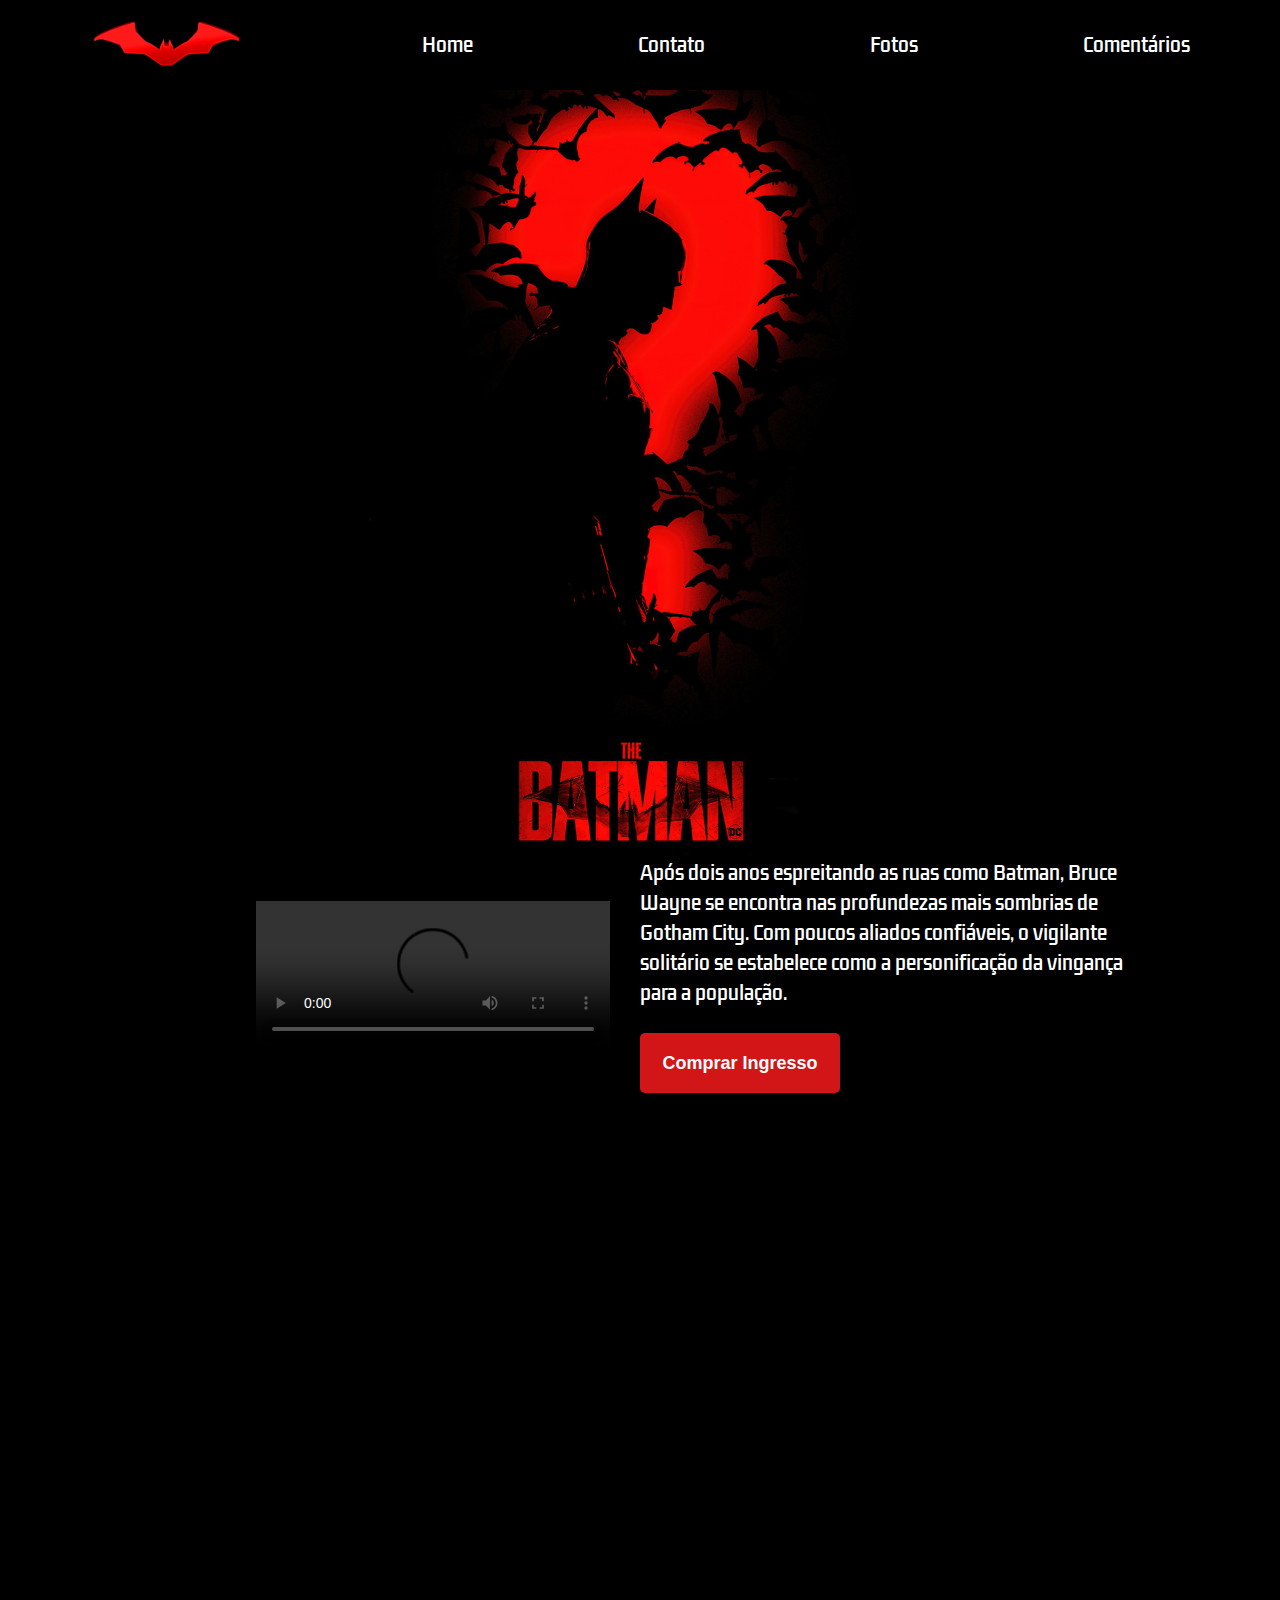
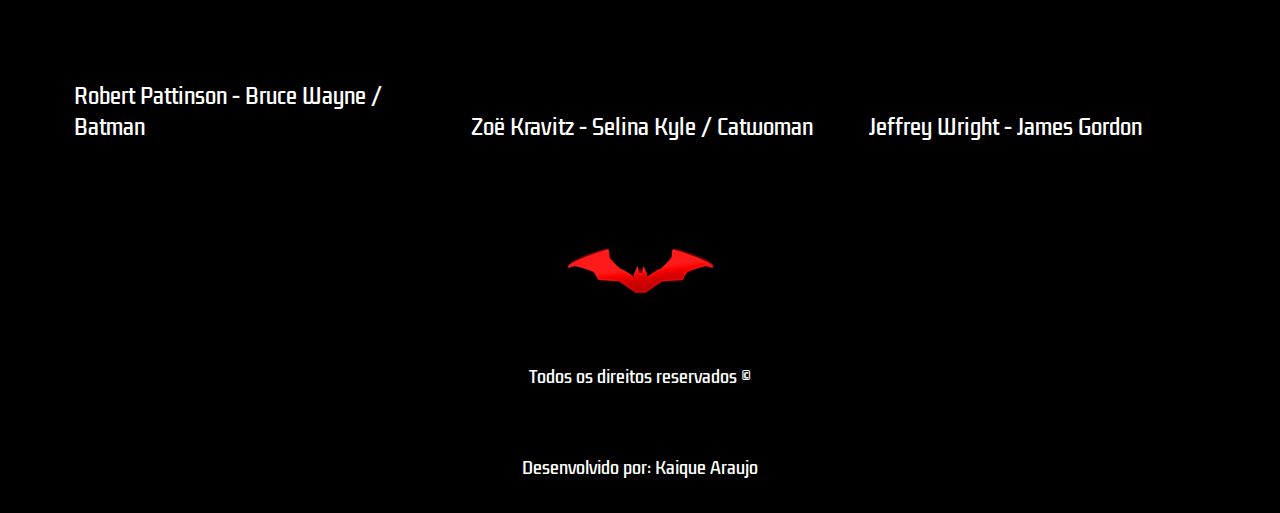
==== index.html @ 30e1dd6e "primeiro commit" ====
<!DOCTYPE html>
<html lang="pt_br">
    <head>
        <meta charset="UTF-8">
        <meta http-equiv="X-UA-Compatible" content="IE-edge">
        <meta name="viewport" content="width-device-width, initial-scale-1.0">
        <title>The Batman</title>
        <link rel="stylesheet" href="./Index/index.css">
    </head>
    <body>
        <header id="header">
            <img id="logo" src="./logo.png"/>
            <nav>
                <ul>
                    <a href="./index.html">
                        <li>Home</li>
                    </a>
                    <a href="contato.html">
                        <li>Contato</li>
                    </a>
                    <a href="fotos.html">
                        <li>Fotos</li>
                    </a>
                    <a href="comentarios.html">
                        <li>Comentários</li>
                    </a>
                </ul>
            </nav>
        </header>

        <div id="banner"></div>
        <div id="trailer-container"/>
            <div class="content"/>
                <video controls class="trailer">
                    <source src="./Midia/The Batman - Trailer.mp4" type="video/mp4">
                    Seu não navegador não possui suporte para vídeos.
                </video>
                <div id="sinopse">
                    <p class="description">
                        Após dois anos espreitando as ruas como Batman, Bruce Wayne se encontra nas profundezas mais sombrias de Gotham City. Com poucos aliados confiáveis, o vigilante solitário se estabelece como a personificação da vingança para a população.
                    </p>
                    <button class="button">Comprar Ingresso</button>
                </div>
            </div>
        </div>
        <div class="actor-cards-container">
            <div class="cards-content">
                <div class="card-1" data-text="Filho de Thomas e Martha Wayne, e diretor executivo das Empresas Wayne. É um gênio, filantropo, playboy e bilionário conhecido por toda Gotham City. Em segredo, ele age como o vigilante Batman, lutando contra o crime e a corrupção da cidade.">
                    <div class="card-content">
                        Robert Pattinson - Bruce Wayne / Batman
                    </div>
                </div>
                <div class="card-2" data-text="Também conhecida como Mulher-Gato, é uma misteriosa ladra e traficante de drogas casual que trabalhou como dançarina e garçonete no Clube Iceberg para ajudar sua amiga e colega de quarto Annika Kosolov. Ela também é inimiga frequente, aliada e interesse amoroso do Batman.">
                    <div class="card-content">
                        Zoë Kravitz - Selina Kyle / Catwoman
                    </div>
                </div>
                <div class="card-3" data-text="Tenente James Gordon é um membro do Departamento de Polícia de Gotham City e um aliado do vigilante mascarado Batman. Ele reside em Gotham City.">
                    <div class="card-content">
                        Jeffrey Wright - James Gordon
                    </div>
                </div>
            </div>
            </div>
            <footer>
                <img src="./logo.png" style="object-fit: contain" id="logo" />
                <span>Todos os direitos reservados ©</span>
                <span>Desenvolvido por: Kaique Araujo</span>
                <nav class="footer-navigation">
                    <ul class="footer-list">
                        <a href="./index.html">
                            <li>Home</li>
                        </a>
                        <a href="contato.html">
                            <li>Contato</li>
                        </a>
                        <a href="fotos.html">
                            <li>Fotos</li>
                        </a>
                        <a href="comentarios.html">
                            <li>Comentários</li>
                        </a>
                    </ul>
                </nav>
            </footer>
        </div>
        </body>
        </html>
---- Index/index.css ----
@import url('https://fonts.googleapis.com/css2?family=Kdam+Thmor+Pro&display=swap');

*   {
    margin: 0;
    padding: 0;
    list-style: none;
    text-decoration: none;
    background-color: #000;
}

header{
    width: 100%;
    height: 90px;
    display: flex;
    justify-content: space-around;
    align-items: center;
    background-color: black;
}

nav{
    width: 60%;
}

ul{
    display: flex;
    width: 100%;
    justify-content: space-between;
}

li  {
    list-style: none;
    color: #fff;
    cursor: pointer;
    font-size: 19px;
    transition: .5s;
    font-family: 'Kdam Thmor Pro', sans-serif;
    
}

li:hover    {
    color: #d21617;
}

#logo{
    width: 150px;
    height: auto;
}

#banner {
    background-image: url('./batmanbanner.jpg');
    background-position: 50% 50%;
    background-size: auto;
    width: 100%;
    height: 768px;
}

#trailer-container  {
    width: 100%;
    height: auto;
    display: flex;
    justify-content: center;
}

.content    {
    width: 60%;
    display: flex;
    align-items: center;
    justify-content: space-between;
}

.trailer    {
    width: 50%;
}

#sinopse    {
    width: 50%;
    display: flex;
    flex-direction: column;
    justify-content: space-between;
    margin-left: 30px;
}

.description {
    width: 500px;
    color: #fff;
    font-size: 19px;
    font-family: 'Kdam Thmor Pro', sans-serif;
    text-align: left;
}

.button {
    width: 200px;
    height: 60px;
    background-color: #d21617;
    color: #fff;
    padding: 8px 10px;
    border-radius: 5px;
    cursor: pointer;
    transition: .8s;
    font-size: 18px;
    display: flex;
    justify-content: center;
    align-items: center;
    font-weight: bold;
    border: none;
    outline: none;
    margin-top: 25px;
}

.button:hover {
    background-color: #fff;
    color: #000;
}

.actor-cards-container  {
    width: 100%;
    display: flex;
    justify-content: center;
    margin-top: 50px;
}

.cards-content  {
    width: 90%;
    display: grid;
    grid-template-columns: repeat(3, 1fr);
    row-gap: 20px;
    column-gap: 40px;
}

.card-1 {
    width: 100%;
    height: 600px;
    background-image: url(https://s2.glbimg.com/A46IOQ4bk7Z6jiObJLMGcqLZ86Y=/smart/e.glbimg.com/og/ed/f/original/2022/02/27/batman-robert-pattinson-estreia-brasil-horarios-cinema.jpg);
    background-size: cover;
    background-position: 50% 50%;
    border-radius: 5px;
    cursor: pointer;
    transition: 1s;
    display: flex;
    flex-direction: column;
    justify-content: flex-end;
    padding: 0 0 20px 10px;
    color: #fff;
    font-size: 16px;
    font-family: 'Kdam Thmor Pro', sans-serif;
}

.card-2 {
    width: 100%;
    height: 600px;
    background-image: url(https://static.wikia.nocookie.net/the-batman-universe/images/c/cb/Catwoman_promo.jpg/revision/latest?cb=20220223223450);
    background-size: cover;
    background-position: 50% 50%;
    border-radius: 5px;
    cursor: pointer;
    transition: 1s;
    display: flex;
    flex-direction: column;
    justify-content: flex-end;
    padding: 0 0 20px 10px;
    color: #fff;
    font-size: 16px;
    font-family: 'Kdam Thmor Pro', sans-serif;
}

.card-3 {
    width: 100%;
    height: 600px;
    background-image: url(https://br.web.img3.acsta.net/newsv7/20/03/09/18/07/1567908.jpg);
    background-size: cover;
    background-position: 50% 50%;
    border-radius: 5px;
    cursor: pointer;
    transition: 1s;
    display: flex;
    flex-direction: column;
    justify-content: flex-end;
    padding: 0 0 20px 10px;
    color: #fff;
    font-size: 16px;
    font-family: 'Kdam Thmor Pro', sans-serif;
}

.card-content {
    font-size: 20px;
    background-color: transparent;
  }

.card-1:hover {
    transform: scale(1.02);
}

.card-2:hover {
    transform: scale(1.02);
}

.card-3:hover {
    transform: scale(1.02);
}

.card-1:hover::after    {
    content: attr(data-text);
    position: static;
    top: 2%;
    left: 0;
    color: #fff;
    padding: 0px;
}

.card-2:hover::after    {
    content: attr(data-text);
    position: static;
    top: 2%;
    left: 0;
    color: #fff;
    padding: 0px;
}

.card-3:hover::after    {
    content: attr(data-text);
    position: static;
    top: 2%;
    left: 0;
    color: #fff;
    padding: 0px;
}
.banner-1   {
    background-image: url(https://s2.glbimg.com/A46IOQ4bk7Z6jiObJLMGcqLZ86Y=/smart/e.glbimg.com/og/ed/f/original/2022/02/27/batman-robert-pattinson-estreia-brasil-horarios-cinema.jpg);
}

.banner-2   {
    background-image: url(https://static.wikia.nocookie.net/the-batman-universe/images/c/cb/Catwoman_promo.jpg/revision/latest?cb=20220223223450);
}

.banner-3   {
    background-image: url(https://br.web.img3.acsta.net/newsv7/20/03/09/18/07/1567908.jpg);
}

footer  {
    height: 300px;
    margin-top: 50px;
    display: flex;
    flex-direction: column;
    align-items: center;
    justify-content: space-around;
}

span    {
    color: #fff;
    font-family: 'Kdam Thmor Pro', sans-serif;
}

.footer-navigation  {
    display: none;
}

.footer-list    {
    display: flex;
    flex-direction: column;
    align-items: center;
}

@media(max-width: 768px)    {
    .footer-navigation  {
        display: block;
    }

    nav {
        display: none;
    }

    #banner {
        background-position: 50%;
    }

    #trailer-container  {
        width: 100%;
        height: 400px;
        display: flex;
        flex-direction: column;
    }

    .content    {
        width: 95%;
        display: flex;
        flex-direction: column;
    }

    .trailer    {
        width: 100%;
    }
    
    #sinopse    {
        width: 95%;
        display: flex;
        flex-direction: column;
        justify-content: space-between;
    }

    .description    {
        width: 100%;
    }

    .button {
        width: 100%;
        margin-top: 30px;
    }

    .cards-content  {
        grid-template-columns: 1fr;
        margin-top: 150px;
    }
}
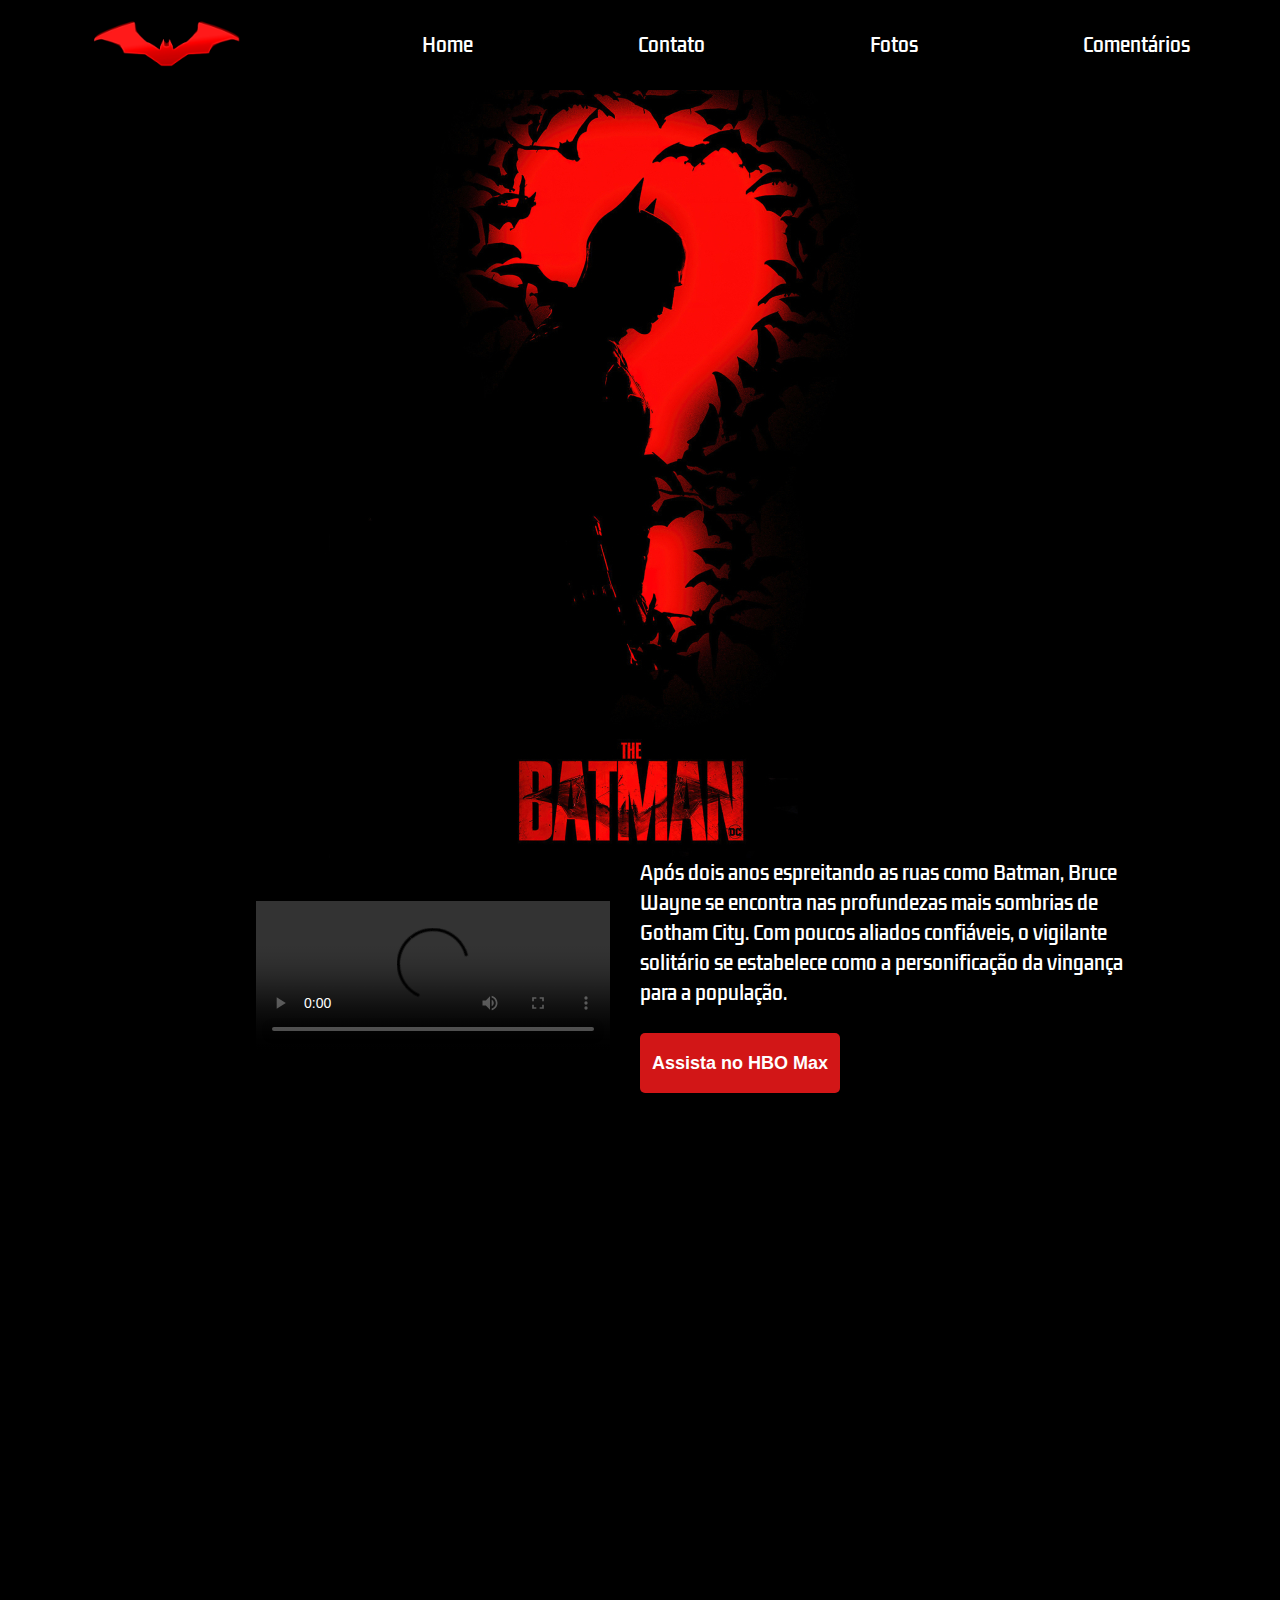
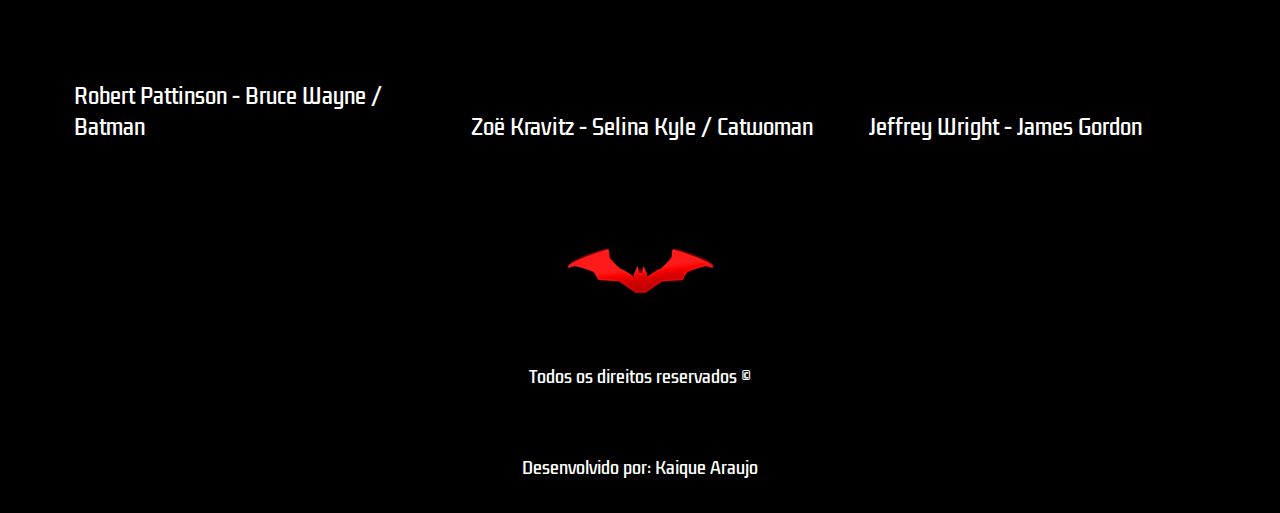
==== commit ee44bbef: "button new browser tab" ====
--- a/index.html
+++ b/index.html
@@ -39,7 +39,9 @@
                     <p class="description">
                         Após dois anos espreitando as ruas como Batman, Bruce Wayne se encontra nas profundezas mais sombrias de Gotham City. Com poucos aliados confiáveis, o vigilante solitário se estabelece como a personificação da vingança para a população.
                     </p>
-                    <button class="button">Comprar Ingresso</button>
+                    <a href="https://play.hbomax.com/feature/urn:hbo:feature:GYiDbSAmIpMNvYAEAAAAI?source=googleHBOMAX&action=open" target="_blank">
+                    <button class="button" >Assista no HBO Max</button>
+                    </a>
                 </div>
             </div>
         </div>
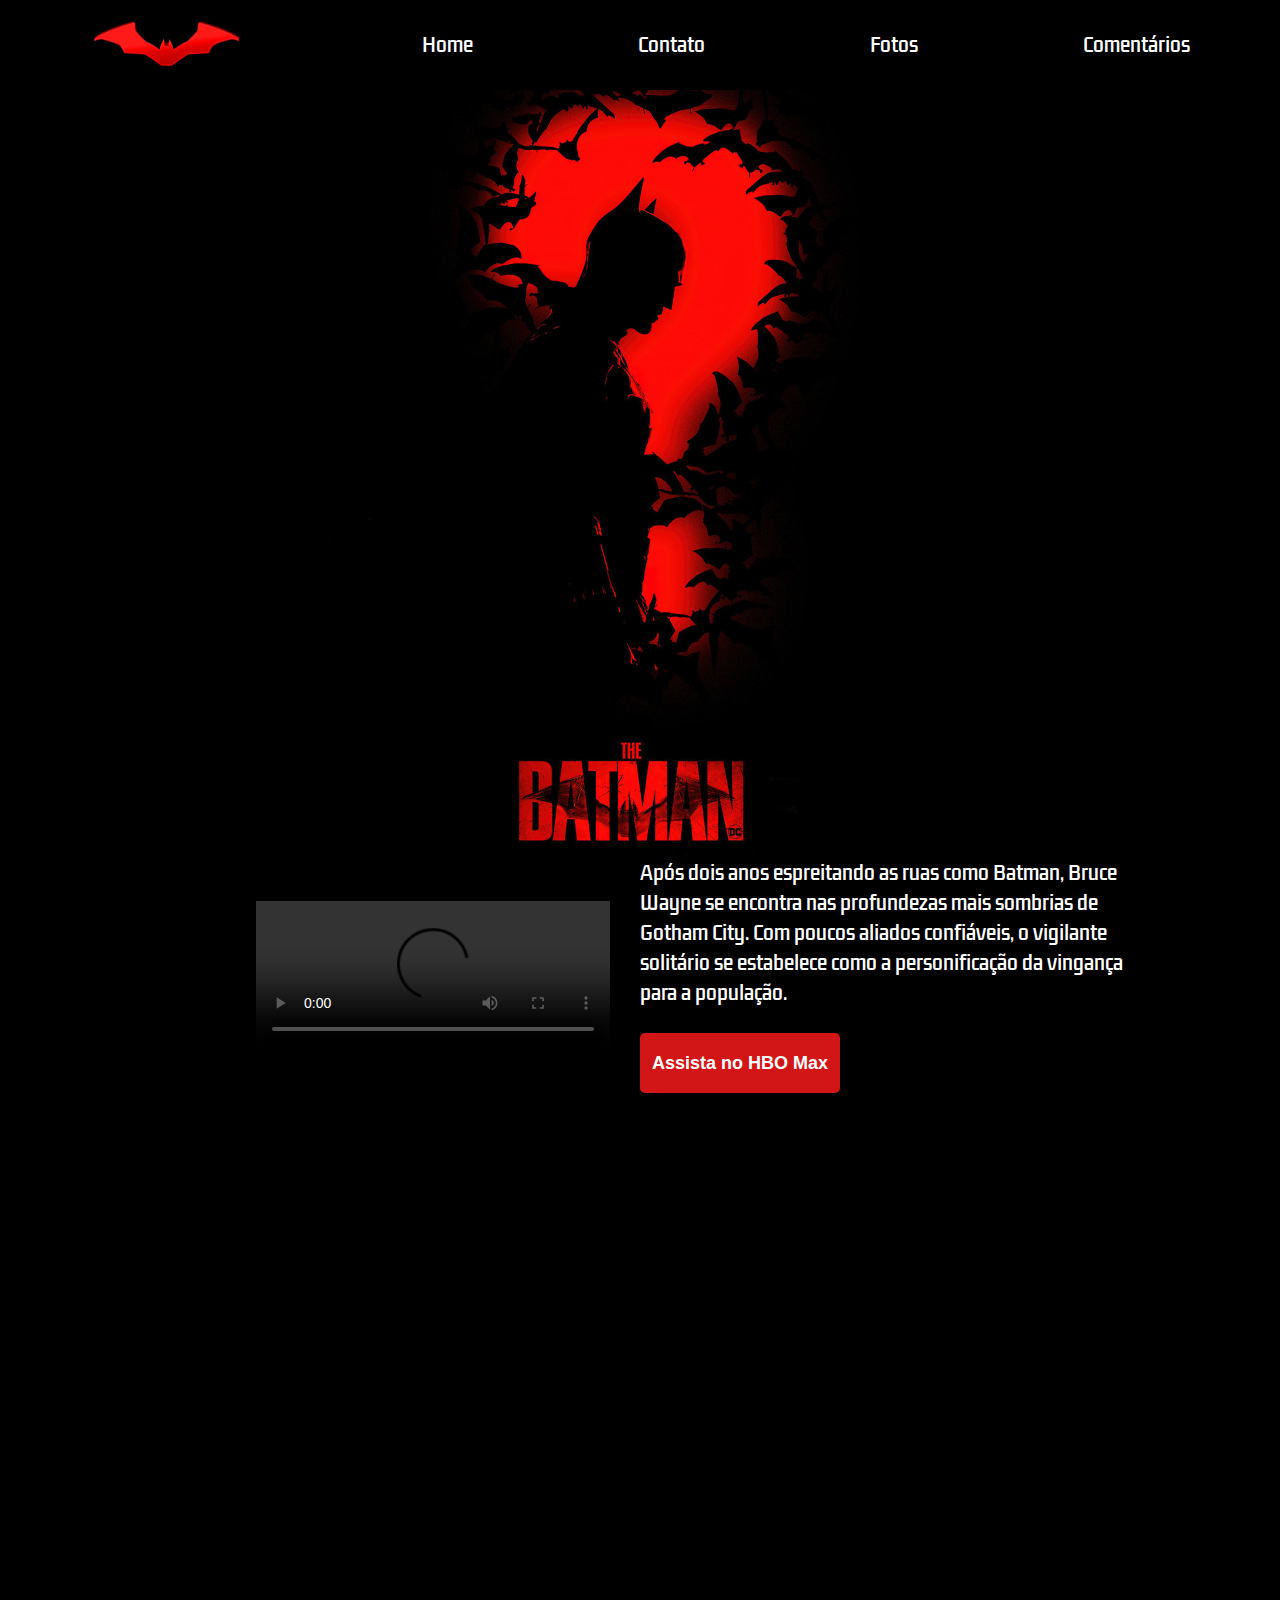
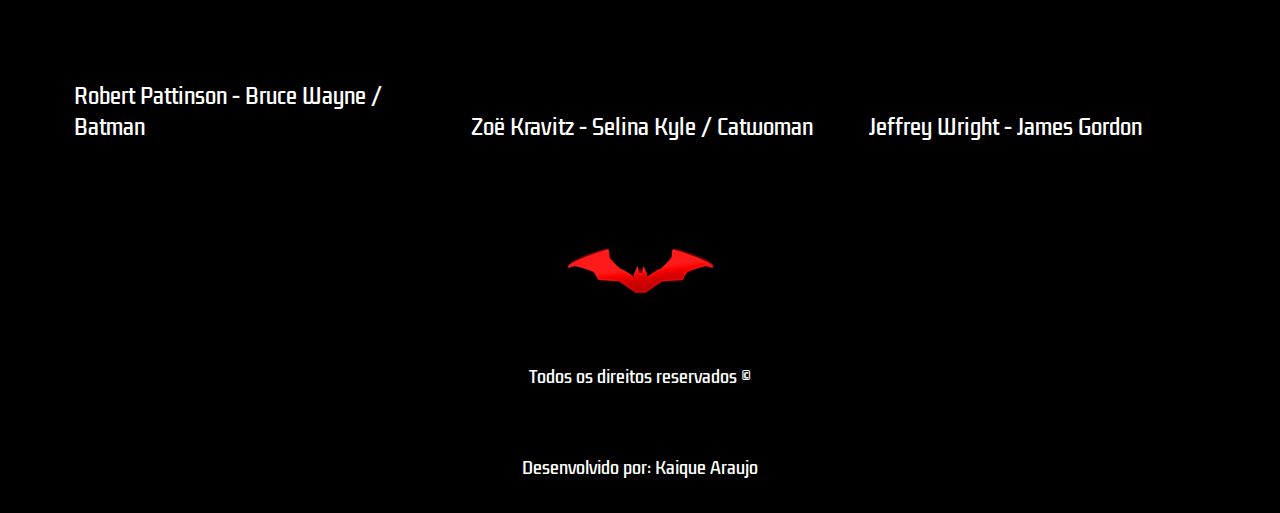
==== commit a95b3278: "favicon" ====
--- a/index.html
+++ b/index.html
@@ -4,6 +4,7 @@
         <meta charset="UTF-8">
         <meta http-equiv="X-UA-Compatible" content="IE-edge">
         <meta name="viewport" content="width-device-width, initial-scale-1.0">
+        <link rel="shortcut icon" href="Midia/icon.png" type="image/x-icon">
         <title>The Batman</title>
         <link rel="stylesheet" href="./Index/index.css">
     </head>
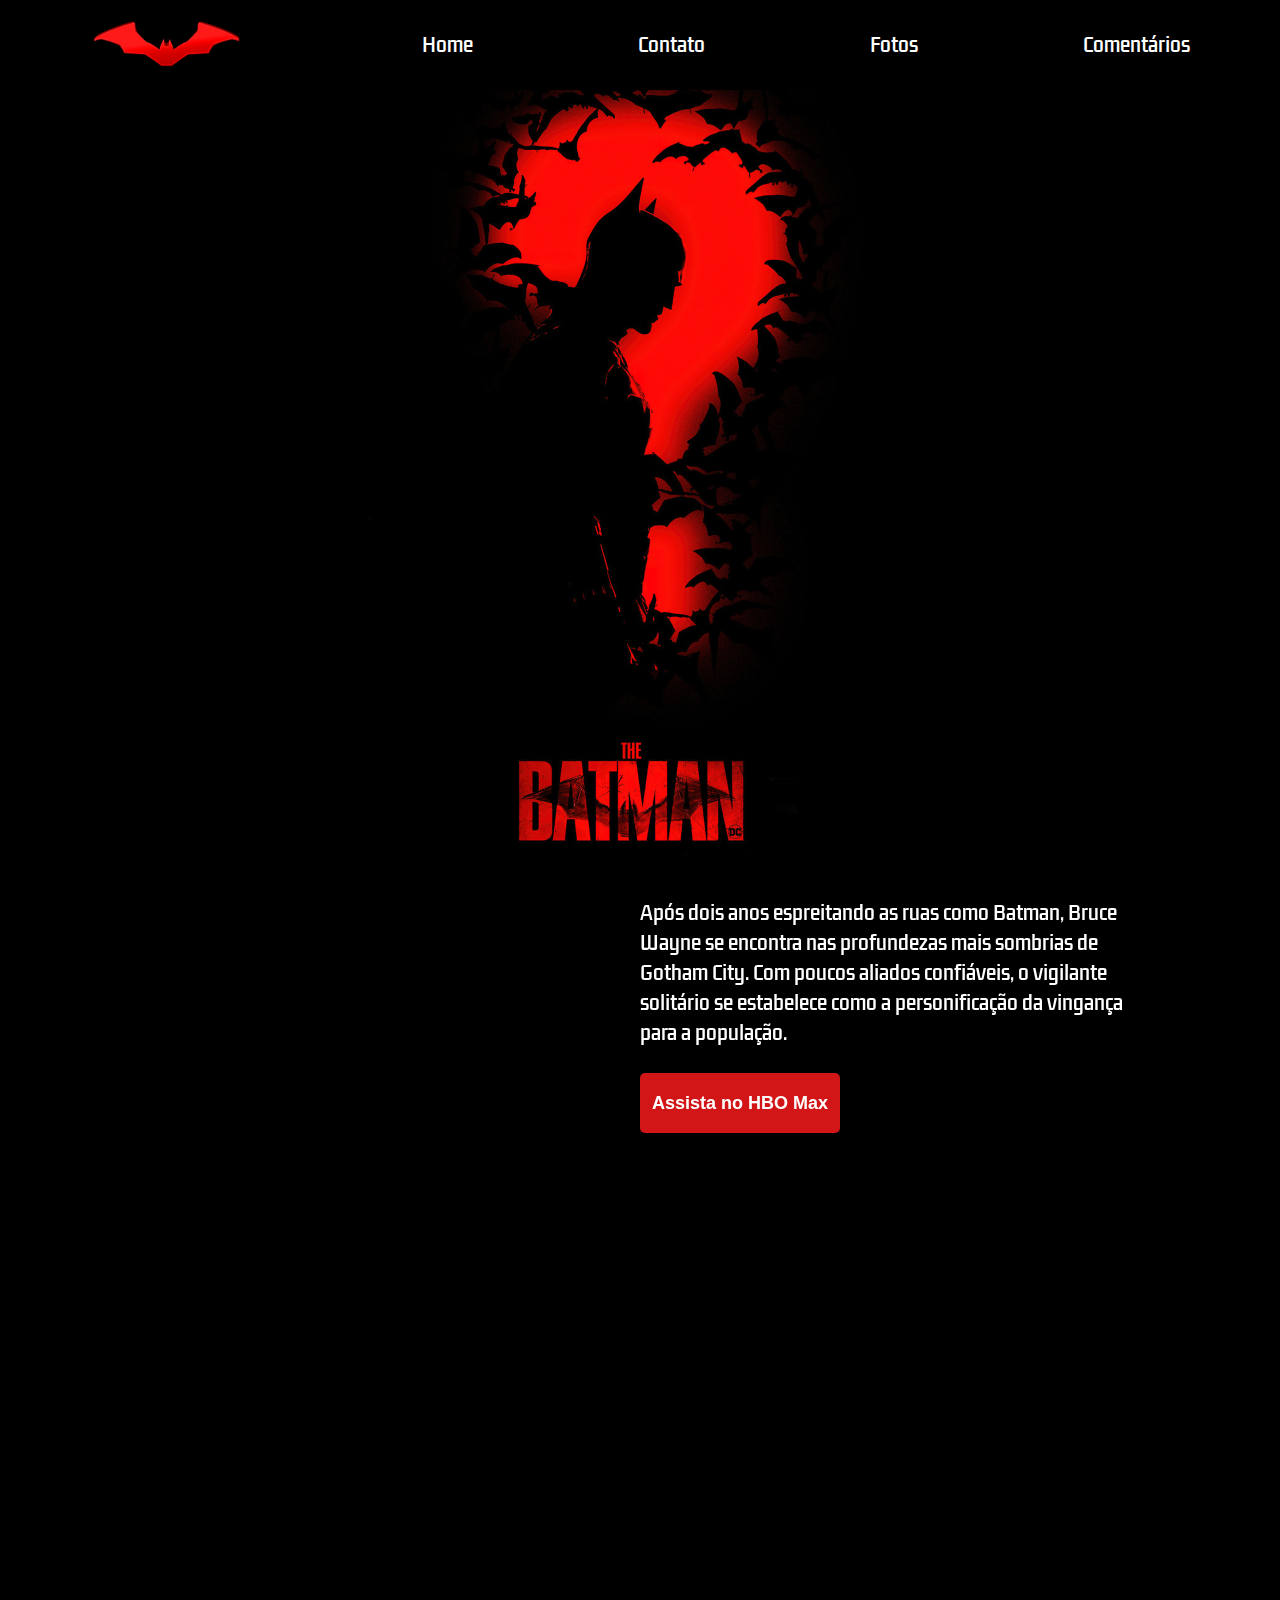
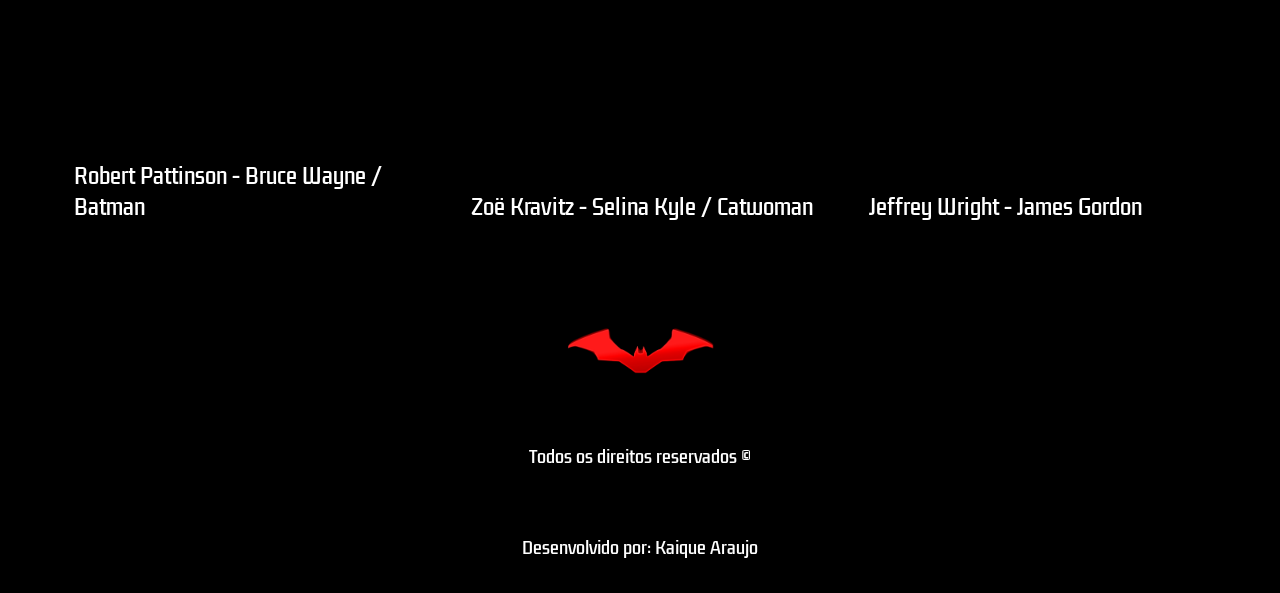
==== commit f92525cb: "iframe-trailer" ====
--- a/index.html
+++ b/index.html
@@ -32,10 +32,7 @@
         <div id="banner"></div>
         <div id="trailer-container"/>
             <div class="content"/>
-                <video controls class="trailer">
-                    <source src="./Midia/The Batman - Trailer.mp4" type="video/mp4">
-                    Seu não navegador não possui suporte para vídeos.
-                </video>
+            <iframe width="560" height="315" src="https://www.youtube.com/embed/rsQEor4y2hg" title="YouTube video player" frameborder="0" allow="accelerometer; autoplay; clipboard-write; encrypted-media; gyroscope; picture-in-picture; web-share" allowfullscreen></iframe>
                 <div id="sinopse">
                     <p class="description">
                         Após dois anos espreitando as ruas como Batman, Bruce Wayne se encontra nas profundezas mais sombrias de Gotham City. Com poucos aliados confiáveis, o vigilante solitário se estabelece como a personificação da vingança para a população.
